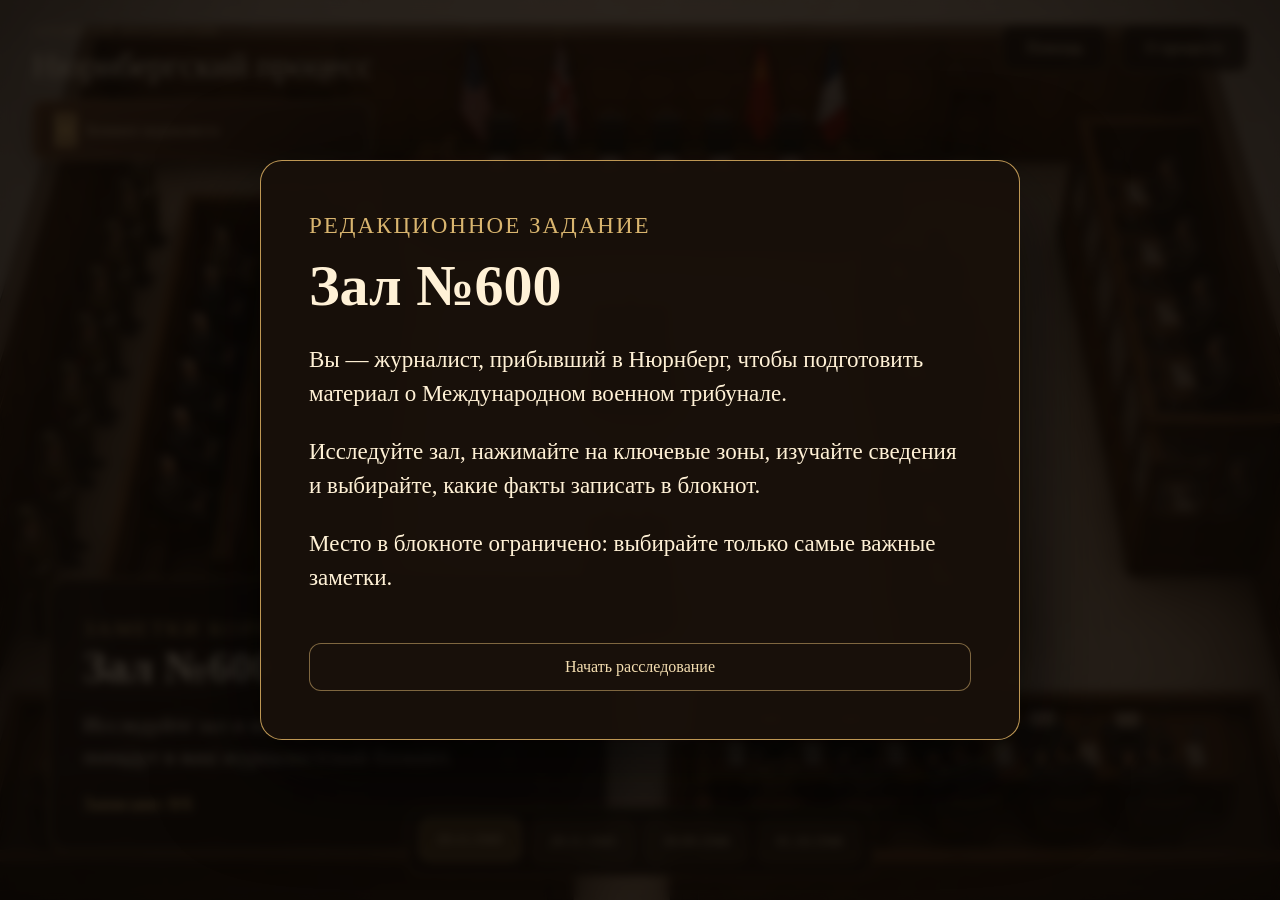
==== index.html @ bf37eea9 "Add files via upload" ====
<!DOCTYPE html>
<html lang="ru">
<head>
  <meta charset="UTF-8">
  <meta name="viewport" content="width=device-width, initial-scale=1.0">
  <title>Зал №600 — Нюрнбергский процесс</title>
  <link rel="stylesheet" href="style.css">
</head>
<body>

<header class="top-bar">
  <div class="logo-block">
    <p class="archive-label">АРХИВНЫЙ ИНТЕРАКТИВ</p>
    <h2>Нюрнбергский процесс</h2>

    <button class="notebook-button" title="Блокнот журналиста">
      <span class="notebook-icon"></span>
      <span>Блокнот журналиста</span>
    </button>
  </div>

  <div class="top-buttons">
    <button class="help-button">Помощь</button>
    <button class="about-button">О процессе</button>
  </div>
</header>

<main class="scene">

  <div class="intro-screen" id="introScreen">
    <div class="intro-card">
      <p class="small-title">Редакционное задание</p>
      <h1>Зал №600</h1>

      <p>
        Вы — журналист, прибывший в Нюрнберг, чтобы подготовить материал
        о Международном военном трибунале.
      </p>

      <p>
        Исследуйте зал, нажимайте на ключевые зоны, изучайте сведения
        и выбирайте, какие факты записать в блокнот.
      </p>

      <p>
        Место в блокноте ограничено: выбирайте только самые важные заметки.
      </p>

      <button class="start-button" id="startButton">
        Начать расследование
      </button>
    </div>
  </div>

  <img src="zal600.png" class="hall-image" alt="">
  <div class="overlay"></div>

  <button class="zone judges"
    data-title="Судейская коллегия"
    data-text="Здесь находились судьи Международного военного трибунала. Они вели заседания, слушали стороны процесса и выносили приговоры."
    data-fact1="Судьи представляли четыре державы-победительницы."
    data-fact2="Именно судейская коллегия определяла порядок заседаний."
    data-fact3="Приговоры трибунала стали важным юридическим прецедентом.">
  </button>

  <button class="zone defendants"
    data-title="Скамья подсудимых"
    data-text="Здесь находились главные нацистские военные преступники. Их обвиняли в преступлениях против мира, военных преступлениях и преступлениях против человечности."
    data-fact1="На скамье подсудимых находились руководители нацистской Германии."
    data-fact2="Обвинения включали преступления против мира и человечности."
    data-fact3="Процесс показал личную ответственность государственных руководителей.">
  </button>

  <button class="zone prosecutors"
    data-title="Обвинители"
    data-text="Здесь располагались представители обвинения от стран-союзников: СССР, США, Великобритании и Франции. Они представляли доказательства и допрашивали свидетелей."
    data-fact1="Обвинение представляли СССР, США, Великобритания и Франция."
    data-fact2="Прокуроры использовали документы, свидетельства и кинохронику."
    data-fact3="Их задача заключалась в доказательстве системного характера преступлений.">
  </button>

  <button class="zone translators"
    data-title="Кабины переводчиков"
    data-text="Во время Нюрнбергского процесса использовалась одна из первых систем синхронного перевода. Переводчики работали одновременно на четырёх языках."
    data-fact1="Процесс шёл на английском, русском, французском и немецком языках."
    data-fact2="Синхронный перевод стал технологическим прорывом процесса."
    data-fact3="Без переводчиков международный характер суда был бы невозможен.">
  </button>

  <button class="zone witnesses"
    data-title="Место свидетелей"
    data-text="Сюда вызывали свидетелей. Их показания помогали восстановить ход событий и подтвердить доказательства обвинения."
    data-fact1="Свидетели помогали подтвердить реальные последствия преступлений."
    data-fact2="Их показания дополняли документальные доказательства."
    data-fact3="Свидетельства делали процесс не только юридическим, но и человеческим.">
  </button>

  <button class="zone press"
    data-title="Пресса и стенографисты"
    data-text="В этой части зала находились журналисты и стенографисты. Благодаря им материалы процесса стали известны всему миру."
    data-fact1="Журналисты передавали информацию о процессе мировой общественности."
    data-fact2="Стенографисты фиксировали ход заседаний."
    data-fact3="Публичность процесса была важной частью его исторического значения.">
  </button>

  <section class="info-card" id="infoCard">
    <p class="small-title">Заметки корреспондента</p>
    <h1>Зал №600</h1>
    <p>
      Исследуйте зал и выбирайте факты, которые попадут в ваш журналистский блокнот.
    </p>
    <p class="progress-text" id="progressText">Записано: 0/6</p>
  </section>

  <div class="fact-layer" id="factLayer">
    <div class="fact-panel" id="factPanel">
      <p class="small-title">Материал для записи</p>
      <h1 id="factTitle">Выберите зону</h1>
      <p id="factIntro">После клика по зоне здесь появятся факты, которые можно добавить в блокнот.</p>
      <div class="fact-options" id="factOptions"></div>
    </div>
  </div>

  <div class="modal" id="helpModal">
    <div class="modal-content">
      <button class="close-button" id="closeHelp">×</button>

      <p class="small-title">Инструкция</p>
      <h1>Как пользоваться сайтом</h1>

      <p>
        Вы — журналист, прибывший в Нюрнберг для подготовки репортажа
        о Международном военном трибунале.
      </p>

      <p>
        Исследуйте зал, нажимайте на ключевые зоны и собирайте факты для статьи.
      </p>

      <p>
        В центральной панели выбирайте заметки, которые хотите сохранить
        в блокноте журналиста.
      </p>

      <p>
        Место ограничено — выбирайте только важнейшие материалы.
      </p>

      <p>
        Когда блокнот заполнится, вы сможете собрать полноценную газетную статью.
      </p>
    </div>
  </div>

  <div class="modal" id="notebookModal">
    <div class="modal-content">
      <button class="close-button" id="closeNotebook">×</button>

      <p class="small-title">Архив корреспондента</p>
      <h1>Блокнот журналиста</h1>

      <p class="notebook-limit">Место в блокноте: <span id="notebookCount">0</span>/6</p>

      <ul class="notes-list" id="notesList">
        <li>Пока заметок нет.</li>
      </ul>

      <button class="article-button" id="articleButton">
        Собрать статью
      </button>
    </div>
  </div>

  <div class="modal" id="aboutModal">
    <div class="modal-content">
      <button class="close-button" id="closeModal">×</button>

      <p class="small-title">Историческая справка</p>
      <h1>Нюрнбергский процесс</h1>

      <p>
        Нюрнбергский процесс проходил с 20 ноября 1945 года по 1 октября 1946 года.
        Перед Международным военным трибуналом предстали главные нацистские военные преступники.
      </p>

      <p>
        Процесс стал важнейшим юридическим прецедентом: на нём были сформулированы
        понятия преступлений против мира, военных преступлений и преступлений против человечности.
      </p>
    </div>
  </div>

  <div class="modal" id="articleModal">
    <div class="modal-content article-content">
      <button class="close-button" id="closeArticle">×</button>

      <p class="small-title">Материал готов</p>
      <h1>НЮРНБЕРГСКИЙ ПРОЦЕСС</h1>

      <div id="articleText"></div>
    </div>
  </div>

  <div class="timeline">
    <button class="time-point active"
      data-title="20 ноября 1945"
      data-text="Открытие Нюрнбергского процесса. Началось рассмотрение дела главных нацистских военных преступников.">
      20.11.1945
    </button>

    <button class="time-point"
      data-title="29 ноября 1945"
      data-text="На процессе были представлены документальные доказательства, включая кинохронику о преступлениях нацистского режима.">
      29.11.1945
    </button>

    <button class="time-point"
      data-title="30 сентября 1946"
      data-text="Международный военный трибунал начал оглашение приговора подсудимым.">
      30.09.1946
    </button>

    <button class="time-point"
      data-title="1 октября 1946"
      data-text="Завершение процесса. Были вынесены окончательные приговоры главным нацистским военным преступникам.">
      01.10.1946
    </button>
  </div>

</main>

<script src="script.js"></script>
</body>
</html>
---- style.css ----
* {
  box-sizing: border-box;
}

html,
body {
  overflow: hidden;
}

body {
  margin: 0;
  min-height: 100vh;
  font-family: Georgia, "Times New Roman", serif;
  background: #17110d;
  color: #fff1d6;
}

.scene {
  position: relative;
  width: 100%;
  height: 100vh;
  overflow: hidden;
  background: #17110d;
}

.hall-image {
  position: absolute;
  top: 0;
  left: 50%;
  z-index: 1;

  width: auto;
  height: 100%;

  transform: translateX(-50%);
  object-fit: contain;
  display: block;
}

.overlay {
  position: absolute;
  inset: 0;
  z-index: 1;
  pointer-events: none;

  background:
    radial-gradient(
      circle at center,
      rgba(0, 0, 0, 0) 20%,
      rgba(0, 0, 0, 0.25) 75%,
      rgba(0, 0, 0, 0.5) 100%
    );
}

.zone {
  position: absolute;
  z-index: 2;
  border: none;
  background: transparent;
  cursor: pointer;
  transition: 0.25s;
}

.zone:hover {
  background: rgba(255, 207, 111, 0.22);
  outline: 2px solid rgba(255, 220, 140, 0.75);
  box-shadow: 0 0 25px rgba(255, 199, 87, 0.25);
}

.judges {
  top: 5%;
  left: 37.5%;
  width: 26%;
  height: 19%;
}

.defendants {
  top: 20.5%;
  left: 16%;
  width: 20%;
  height: 52.5%;
}

.prosecutors {
  top: 25%;
  left: 61%;
  width: 12%;
  height: 49%;
}

.witnesses {
  top: 30%;
  left: 43.5%;
  width: 12%;
  height: 42%;
}

.press {
  top: 76%;
  left: 8.5%;
  width: 82.5%;
  height: 22%;
}

.translators {
  top: 11%;
  left: 75%;
  width: 16%;
  height: 55%;
}

.top-bar {
  position: absolute;
  z-index: 30;

  top: 24px;
  left: 32px;
  right: 32px;

  display: flex;
  justify-content: space-between;
  align-items: flex-start;
}

.logo-block {
  display: flex;
  flex-direction: column;
  gap: 8px;

  max-width: 420px;
}

.archive-label {
  margin: 0;
  font-size: 12px;
  letter-spacing: 2px;
  color: rgba(255, 220, 150, 0.7);
}

.logo-block h2 {
  margin: 0;

  font-size: 34px;
  font-weight: normal;
  line-height: 1.1;

  color: #f6e6c7;
}

.top-buttons {
  display: flex;
  gap: 12px;
  flex-shrink: 0;
}

.help-button,
.about-button,
.start-button,
.fact-button {
  padding: 14px 24px;

  background: rgba(25, 18, 12, 0.82);
  color: #f5dfb2;

  border: 1px solid rgba(230, 190, 120, 0.5);
  border-radius: 12px;

  cursor: pointer;

  font-size: 16px;
  font-family: inherit;

  transition: 0.25s;
}

.help-button:hover,
.about-button:hover,
.start-button:hover,
.fact-button:hover {
  background: rgba(60, 40, 18, 0.95);
  transform: translateY(-2px);
}

.notebook-button {
  margin-top: 8px;
  padding: 12px 16px;

  display: flex;
  align-items: center;
  gap: 10px;

  background: linear-gradient(135deg, #5b3920, #2a1a10);
  color: #f5dfb2;

  border: 1px solid rgba(230, 190, 120, 0.65);
  border-radius: 12px;

  cursor: pointer;

  font-size: 15px;
  font-family: inherit;

  box-shadow:
    inset 0 0 18px rgba(255, 210, 130, 0.08),
    0 8px 24px rgba(0, 0, 0, 0.35);

  transition: 0.25s;
}

.notebook-button:hover {
  background: linear-gradient(135deg, #704625, #352013);
  transform: translateY(-2px);
}

.notebook-icon {
  width: 28px;
  height: 34px;

  display: inline-flex;
  align-items: center;
  justify-content: center;

  background: #c49a5a;
  color: #2a1a10;

  border-radius: 4px;
  border-left: 5px solid #3a2415;

  font-size: 0;
  position: relative;
}

.notebook-icon::before {
  content: "";

  width: 14px;
  height: 18px;

  border-top: 2px solid #3a2415;
  border-bottom: 2px solid #3a2415;
}

.info-card {
  position: absolute;
  z-index: 5;

  left: 48px;
  bottom: 48px;

  width: 560px;
  min-height: 230px;

  padding: 34px;

  background: rgba(22, 15, 10, 0.9);

  border: 1px solid rgba(220, 176, 98, 0.8);
  border-radius: 20px;

  box-shadow: 0 20px 70px rgba(0, 0, 0, 0.65);

  transition: 0.3s;
  backdrop-filter: blur(4px);
}

.small-title {
  margin: 0 0 8px;

  font-size: 15px;
  letter-spacing: 2px;
  text-transform: uppercase;

  color: #d9b56f;
}

.info-card h1,
.fact-panel h1 {
  margin: 0 0 18px;

  font-size: 44px;
  line-height: 1.05;
}

.info-card p,
.fact-panel p {
  margin: 0;

  font-size: 22px;
  line-height: 1.45;
}

.progress-text {
  margin-top: 18px !important;

  color: #d9b56f;

  font-size: 18px !important;
  font-weight: bold;
}

.fact-layer {
  position: absolute;
  inset: 0;
  z-index: 7;

  display: none;
}

.fact-layer.open {
  display: block;
}

.fact-panel {
  position: absolute;

  top: 50%;
  left: 50%;

  width: 560px;
  min-height: 320px;

  transform: translate(-50%, -50%);

  padding: 30px 34px;

  background: rgba(22, 15, 10, 0.92);

  border: 1px solid rgba(220, 176, 98, 0.75);
  border-radius: 18px;

  box-shadow: 0 20px 80px rgba(0, 0, 0, 0.7);

  backdrop-filter: blur(3px);
}

.fact-options {
  display: flex;
  flex-direction: column;
  gap: 12px;

  margin-top: 24px;
}

.fact-button {
  text-align: left;
  line-height: 1.4;
}

.fact-button.used {
  opacity: 0.45;
  cursor: not-allowed;
}

.modal {
  position: absolute;
  inset: 0;

  z-index: 40;

  display: none;
  justify-content: center;
  align-items: center;

  background: rgba(0, 0, 0, 0.65);

  backdrop-filter: blur(4px);
}

.modal.open {
  display: flex;
}

.modal-content {
  position: relative;

  width: min(720px, 90vw);

  padding: 42px;

  background: rgba(24, 16, 10, 0.96);

  border: 1px solid rgba(220, 176, 98, 0.8);
  border-radius: 20px;

  box-shadow: 0 30px 90px rgba(0, 0, 0, 0.75);
}

.modal-content h1 {
  margin: 0 0 22px;
  font-size: 46px;
}

.modal-content p {
  font-size: 22px;
  line-height: 1.5;

  color: #fff1d6;
}

.close-button {
  position: absolute;

  top: 18px;
  right: 22px;

  background: transparent;
  border: none;

  color: #f5dfb2;

  font-size: 36px;

  cursor: pointer;
}

#notebookModal .modal-content {
  background:
    linear-gradient(
      90deg,
      rgba(85, 45, 22, 0.9) 0px,
      rgba(85, 45, 22, 0.9) 36px,
      rgba(236, 212, 162, 0.96) 37px,
      rgba(236, 212, 162, 0.96) 100%
    );

  padding-left: 56px;

  color: #2b1a10;

  border: 2px solid rgba(80, 45, 20, 0.9);

  box-shadow: 0 30px 100px rgba(0, 0, 0, 0.85);
}

#notebookModal .small-title,
#notebookModal h1,
#notebookModal p,
#notebookModal li {
  color: #2b1a10 !important;
}

#notebookModal h1 {
  font-size: 42px;

  border-bottom: 2px solid rgba(70, 40, 20, 0.35);

  padding-bottom: 12px;
}

#notebookModal .notes-list {
  list-style: none;

  padding-left: 44px;
}

#notebookModal .notes-list li {
  position: relative;

  padding-bottom: 10px;

  border-bottom: 1px solid rgba(70, 40, 20, 0.25);
}

#notebookModal .notes-list li::before {
  content: "✎";

  position: absolute;
  left: -32px;

  color: #5b3920;
}

#notebookModal .close-button {
  color: #2b1a10;
}

.notes-list {
  margin-top: 24px;
}

.notes-list li {
  margin-bottom: 14px;

  font-size: 20px;
  line-height: 1.5;
}

.notebook-limit {
  color: #2b1a10 !important;
  font-weight: bold;
}

.article-button {
  width: 100%;
  margin-top: 22px;
  padding: 14px 24px;

  background: rgba(80, 45, 20, 0.9);
  color: #f8dfaa;

  border: 1px solid rgba(80, 45, 20, 0.8);
  border-radius: 12px;

  cursor: pointer;

  font-size: 18px;
  font-family: inherit;

  transition: 0.25s;
}

.article-button:hover {
  background: rgba(110, 65, 30, 0.95);
  transform: translateY(-2px);
}

.article-button:disabled {
  opacity: 0.45;
  cursor: not-allowed;
  transform: none;
}

.article-content {
  background:
    linear-gradient(
      to bottom,
      rgba(236, 220, 182, 0.98),
      rgba(222, 205, 165, 0.98)
    ) !important;

  color: #23150d !important;

  border: 2px solid rgba(80, 45, 20, 0.9);

  font-family: "Times New Roman", serif;

  max-height: 88vh;
  overflow-y: auto;

  padding: 48px 54px;
}

.article-content::before {
  content: "";

  position: absolute;

  inset: 0;

  background:
    repeating-linear-gradient(
      transparent,
      transparent 2px,
      rgba(0, 0, 0, 0.015) 3px
    );

  pointer-events: none;

  border-radius: 20px;
}

.article-content .small-title {
  color: #5a3923 !important;

  text-align: center;

  letter-spacing: 4px;

  font-size: 14px;

  margin-bottom: 14px;
}

.article-content h1 {
  color: #1e120b !important;

  text-align: center;

  font-size: 62px;

  line-height: 0.95;

  margin-bottom: 14px;

  text-transform: uppercase;

  border-bottom: 3px double rgba(60, 35, 20, 0.5);

  padding-bottom: 20px;
}

.article-content h1::after {
  content: "СПЕЦИАЛЬНЫЙ РЕПОРТАЖ";

  display: block;

  margin-top: 14px;

  font-size: 16px;
  letter-spacing: 3px;

  font-weight: normal;
}

#articleText {
  column-count: 2;
  column-gap: 42px;

  margin-top: 34px;
}

#articleText p {
  color: #23150d !important;

  font-size: 22px;
  line-height: 1.7;

  text-align: justify;

  margin-bottom: 22px;
}

#articleText p:first-child::first-letter {
  float: left;

  font-size: 78px;
  line-height: 0.9;

  padding-right: 10px;

  font-weight: bold;

  color: #5a3923;
}

#articleText blockquote {
  margin: 26px 0;

  padding: 18px 22px;

  background: rgba(60, 35, 20, 0.08);

  border-left: 4px solid #5a3923;

  font-style: italic;

  font-size: 21px;

  break-inside: avoid;
}

.article-content .close-button {
  color: #2b1a10;

  font-size: 42px;
}

.article-content::after {
  content: "Нюрнберг • 1946";

  display: block;

  margin-top: 36px;

  text-align: center;

  font-size: 14px;
  letter-spacing: 3px;

  color: rgba(50, 30, 18, 0.75);
}

.intro-screen {
  position: absolute;
  inset: 0;

  z-index: 100;

  display: flex;
  justify-content: center;
  align-items: center;

  background: rgba(10, 7, 4, 0.82);

  backdrop-filter: blur(5px);
}

.intro-screen.hidden {
  display: none;
}

.intro-card {
  width: min(760px, 92vw);

  padding: 48px;

  background: rgba(24, 16, 10, 0.97);

  border: 1px solid rgba(220, 176, 98, 0.85);
  border-radius: 22px;

  box-shadow: 0 30px 100px rgba(0, 0, 0, 0.85);
}

.intro-card h1 {
  margin: 0 0 24px;
  font-size: 58px;
}

.intro-card p {
  font-size: 23px;
  line-height: 1.5;
}

.start-button {
  margin-top: 24px;
  width: 100%;
}

.timeline {
  position: absolute;

  z-index: 6;

  left: 50%;
  bottom: 24px;

  transform: translateX(-50%);

  display: flex;
  gap: 12px;

  padding: 12px;

  background: rgba(22, 15, 10, 0.88);

  border: 1px solid rgba(220, 176, 98, 0.55);
  border-radius: 16px;

  backdrop-filter: blur(3px);
}

.time-point {
  padding: 12px 16px;

  background: rgba(255, 220, 140, 0.08);
  color: #f5dfb2;

  border: 1px solid rgba(220, 176, 98, 0.35);
  border-radius: 10px;

  font-family: inherit;
  font-size: 15px;

  cursor: pointer;

  transition: 0.25s;
}

.time-point:hover,
.time-point.active {
  background: rgba(255, 207, 111, 0.24);

  border-color: rgba(255, 220, 140, 0.85);

  transform: translateY(-2px);
}

@media (max-width: 700px) {
  .top-bar {
    top: 20px;
    left: 20px;
    right: 20px;
    gap: 16px;
  }

  .logo-block h2 {
    font-size: 24px;
  }

  .top-buttons {
    flex-direction: column;
  }

  .help-button,
  .about-button {
    padding: 10px 14px;
    font-size: 14px;
  }

  .info-card {
    left: 20px;
    right: 20px;
    bottom: 20px;

    width: auto;

    padding: 22px;
  }

  .info-card h1,
  .fact-panel h1 {
    font-size: 32px;
  }

  .info-card p,
  .fact-panel p {
    font-size: 17px;
  }

  .fact-panel {
    left: 20px;
    right: 20px;
    top: 150px;

    width: auto;

    transform: none;
  }

  .
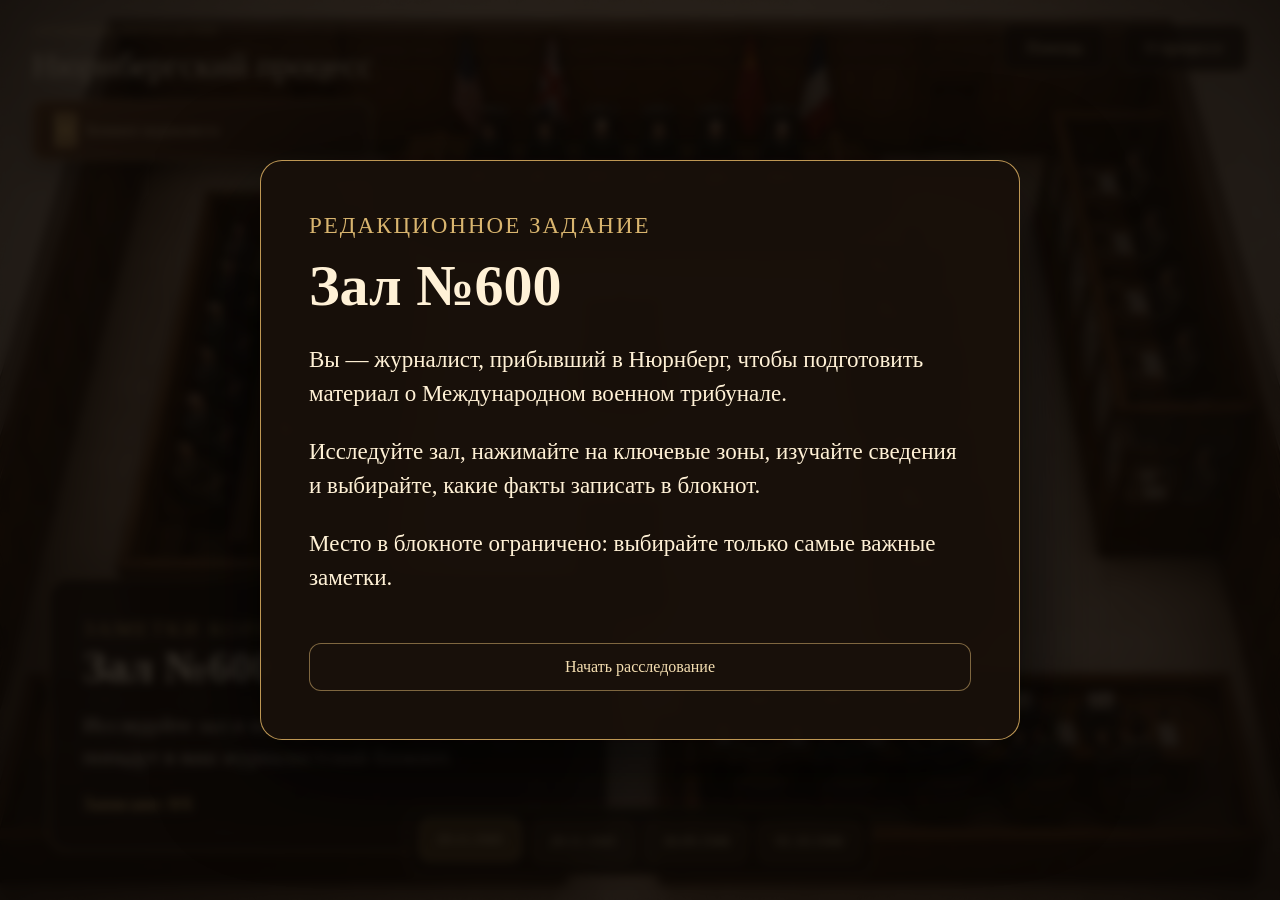
==== commit 3242a44d: "Update index.html" ====
--- a/index.html
+++ b/index.html
@@ -52,7 +52,7 @@
     </div>
   </div>
 
-  <img src="zal600.png" class="hall-image" alt="">
+  <img src="zal-600.png" class="hall-image" alt="">
   <div class="overlay"></div>
 
   <button class="zone judges"
@@ -231,4 +231,4 @@
 
 <script src="script.js"></script>
 </body>
-</html>+</html>
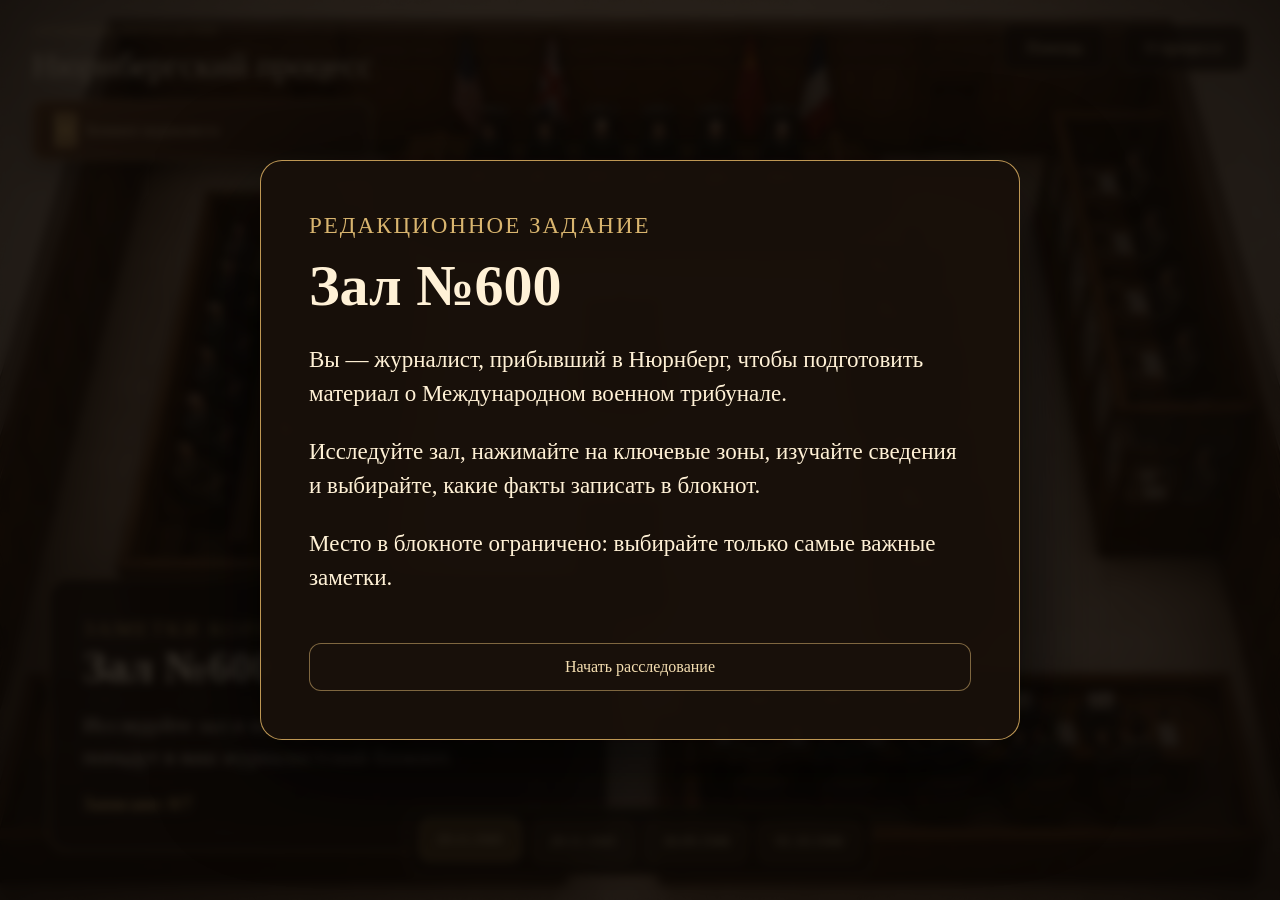
==== commit cc5858fb: "Update index.html" ====
--- a/index.html
+++ b/index.html
@@ -55,29 +55,32 @@
   <img src="zal-600.png" class="hall-image" alt="">
   <div class="overlay"></div>
 
-  <button class="zone judges"
-    data-title="Судейская коллегия"
-    data-text="Здесь находились судьи Международного военного трибунала. Они вели заседания, слушали стороны процесса и выносили приговоры."
-    data-fact1="Судьи представляли четыре державы-победительницы."
-    data-fact2="Именно судейская коллегия определяла порядок заседаний."
-    data-fact3="Приговоры трибунала стали важным юридическим прецедентом.">
-  </button>
-
-  <button class="zone defendants"
-    data-title="Скамья подсудимых"
-    data-text="Здесь находились главные нацистские военные преступники. Их обвиняли в преступлениях против мира, военных преступлениях и преступлениях против человечности."
-    data-fact1="На скамье подсудимых находились руководители нацистской Германии."
-    data-fact2="Обвинения включали преступления против мира и человечности."
-    data-fact3="Процесс показал личную ответственность государственных руководителей.">
-  </button>
+ <button class="zone judges"
+data-title="Международный военный трибунал"
+data-text="Что: Международный военный трибунал (МВТ). Роль: судебный орган, призванный дать юридическую, моральную и историческую оценку преступлениям против человечности, агрессивным войнам и геноциду, установив новые стандарты международного права. Заметка для репортажа: главным оружием стали не показания свидетелей, а немецкие документы."
+data-fact1="Трибунал стал уникальным примером компромисса между СССР, США, Великобританией и Францией."
+data-fact2="Перед судом были споры: Черчилль предлагал расстрелять верхушку Рейха без суда, но победила идея открытого легитимного процесса."
+data-fact3="Нюрнберг стал местом рождения системы синхронного перевода.">
+</button>
+
+ <button class="zone defendants"
+data-title="Скамья подсудимых"
+data-text="Кто: Герман Вильгельм Геринг. Цитата: «У меня нет совести! Мою совесть зовут Адольф Гитлер!» Заметка для репортажа: создатель гестапо и наркоман, чье превосходство улетучилось вместе с разбомбленным Руром."
+data-fact1="По инициативе Геринга было создано гестапо."
+data-fact2="После тяжелого ранения во время «пивного путча» он стал зависимым от морфия."
+data-fact3="После обещания, что бомбардировщики не достигнут Рура, немцы начали насмешливо называть его Майером.">
+</button>
 
   <button class="zone prosecutors"
-    data-title="Обвинители"
-    data-text="Здесь располагались представители обвинения от стран-союзников: СССР, США, Великобритании и Франции. Они представляли доказательства и допрашивали свидетелей."
-    data-fact1="Обвинение представляли СССР, США, Великобритания и Франция."
-    data-fact2="Прокуроры использовали документы, свидетельства и кинохронику."
-    data-fact3="Их задача заключалась в доказательстве системного характера преступлений.">
-  </button>
+data-title="Сторона обвинения"
+data-text="США: Роберт Хьюаут Джексон — обвинитель со стороны США. СССР: Роман Андреевич Руденко — обвинитель со стороны СССР."
+data-fact1="США: Джексон рассматривал процесс как важный шаг в развитии международного права."
+data-fact2="США: Он выделил «заговор нацистов» в отдельное преступление."
+data-fact3="США: Он пообещал доказать, что подсудимые объединились ради общего плана завоевательной войны."
+data-fact4="СССР: Руденко обходил тему пакта Молотова-Риббентропа, доказывая вину Рейха."
+data-fact5="СССР: Он настоял на включении Катынского расстрела в обвинение Рейха."
+data-fact6="СССР: Советская сторона тайно доставила Паулюса в зал суда для личного допроса.">
+</button>
 
   <button class="zone translators"
     data-title="Кабины переводчиков"
@@ -88,28 +91,27 @@
   </button>
 
   <button class="zone witnesses"
-    data-title="Место свидетелей"
-    data-text="Сюда вызывали свидетелей. Их показания помогали восстановить ход событий и подтвердить доказательства обвинения."
-    data-fact1="Свидетели помогали подтвердить реальные последствия преступлений."
-    data-fact2="Их показания дополняли документальные доказательства."
-    data-fact3="Свидетельства делали процесс не только юридическим, но и человеческим.">
-  </button>
+data-title="Свидетели"
+data-text="Кто: Свидетели. Заметка для репортажа: документы обвинения неопровержимы, но свидетели лишили подсудимых главной отговорки — «мы всего лишь исполняли приказы, мы ничего не знали»."
+data-fact1="Появление фельдмаршала Паулюса в зале суда стало шоком для защиты."
+data-fact2="Мари-Клод Вайян-Кутюрье без эмоций описала Освенцим, и подсудимые начали прятать глаза."
+data-fact3="Бах-Зелевский неожиданно подтвердил преступные планы нацистского руководства против славянского населения.">
+</button>
 
   <button class="zone press"
-    data-title="Пресса и стенографисты"
-    data-text="В этой части зала находились журналисты и стенографисты. Благодаря им материалы процесса стали известны всему миру."
-    data-fact1="Журналисты передавали информацию о процессе мировой общественности."
-    data-fact2="Стенографисты фиксировали ход заседаний."
-    data-fact3="Публичность процесса была важной частью его исторического значения.">
-  </button>
-
+data-title="Пресса и стенографисты"
+data-text="Заметка для репортажа: мест для журналистов было мало — всего 250 на весь мир. На входе их обыскивали, чтобы исключить передачу записок подсудимым."
+data-fact1="На журналистов со всего мира выделили всего 250 мест."
+data-fact2="Многие не выдерживали психологического давления и уезжали из Нюрнберга до приговора."
+data-fact3="Борис Полевой писал репортажи прямо в зале суда и отправлял их в «Правду» по спецсвязи.">
+</button>
   <section class="info-card" id="infoCard">
     <p class="small-title">Заметки корреспондента</p>
     <h1>Зал №600</h1>
     <p>
       Исследуйте зал и выбирайте факты, которые попадут в ваш журналистский блокнот.
     </p>
-    <p class="progress-text" id="progressText">Записано: 0/6</p>
+    <p class="progress-text" id="progressText">Записано: 0/7</p>
   </section>
 
   <div class="fact-layer" id="factLayer">
